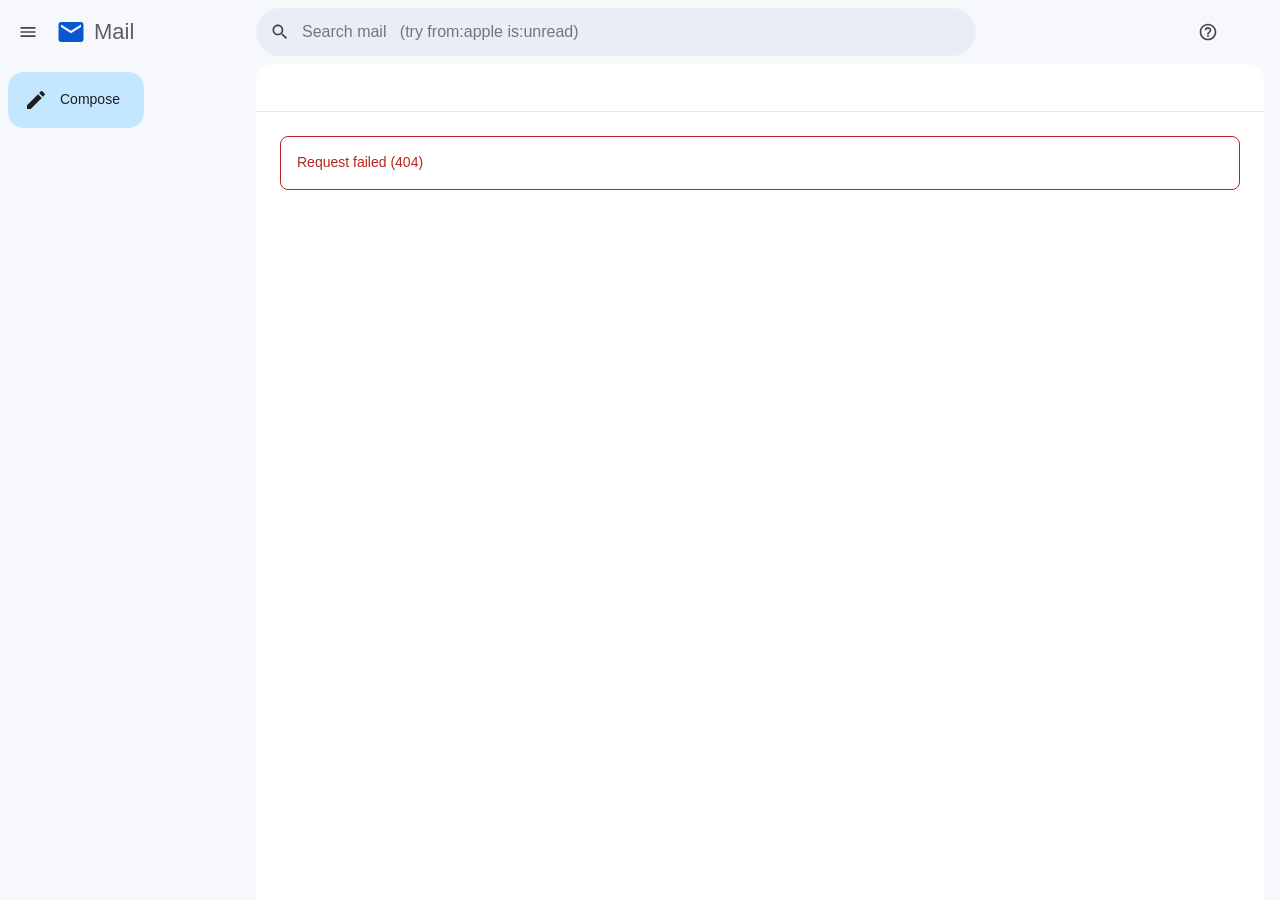
==== static/index.html @ 6c1a612f "Inbox: a Gmail-style Mac app for iCloud Mail Native macOS app (Swift/WKWebView) around a local mail " ====
<!doctype html>
<html lang="en">
<head>
  <meta charset="utf-8">
  <meta name="viewport" content="width=device-width, initial-scale=1">
  <title>Mail</title>
  <link rel="stylesheet" href="/static/app.css">
  <script src="/static/app.js" defer></script>
</head>
<body>
  <header class="topbar">
    <button class="icon-btn" id="menuBtn" title="Main menu" data-icon="menu"></button>
    <div class="brand"><span class="logo" data-icon="mail"></span><span>Mail</span></div>
    <form class="search" id="searchForm" role="search">
      <button type="submit" class="icon-btn" title="Search" data-icon="search"></button>
      <input id="searchInput" type="search" placeholder="Search mail   (try from:apple is:unread)" autocomplete="off" spellcheck="false">
      <button type="button" class="icon-btn hidden" id="clearSearch" title="Clear search" data-icon="close"></button>
    </form>
    <div class="top-right">
      <button class="icon-btn" id="helpBtn" title="Keyboard shortcuts (?)" data-icon="help"></button>
      <div class="avatar account" id="account"></div>
    </div>
  </header>

  <div class="layout">
    <nav class="sidebar" id="sidebar">
      <button class="compose-btn" id="composeBtn"><span data-icon="edit"></span>Compose</button>
      <ul class="folders" id="folderList"></ul>
    </nav>
    <main class="main">
      <div class="toolbar" id="toolbar"></div>
      <div class="view" id="view"></div>
    </main>
  </div>

  <div id="composeHost"></div>
  <div id="menuHost"></div>
  <div class="toast hidden" id="toast" role="status"></div>

  <div class="overlay hidden" id="help">
    <div class="dialog">
      <div class="dialog-head"><h2>Keyboard shortcuts</h2><button class="icon-btn" data-close data-icon="close" title="Close"></button></div>
      <div class="shortcuts">
        <div><kbd>c</kbd> Compose</div>
        <div><kbd>/</kbd> Search</div>
        <div><kbd>j</kbd> / <kbd>k</kbd> Older / newer</div>
        <div><kbd>o</kbd> or <kbd>Enter</kbd> Open</div>
        <div><kbd>u</kbd> Back to list</div>
        <div><kbd>x</kbd> Select</div>
        <div><kbd>s</kbd> Star</div>
        <div><kbd>e</kbd> Archive</div>
        <div><kbd>#</kbd> Delete</div>
        <div><kbd>!</kbd> Report spam</div>
        <div><kbd>r</kbd> Reply</div>
        <div><kbd>a</kbd> Reply all</div>
        <div><kbd>f</kbd> Forward</div>
        <div><kbd>Shift</kbd>+<kbd>i</kbd> Mark read</div>
        <div><kbd>Shift</kbd>+<kbd>u</kbd> Mark unread</div>
        <div><kbd>⌘</kbd>+<kbd>Enter</kbd> Send</div>
      </div>
    </div>
  </div>
</body>
</html>
---- static/app.css ----
:root {
  --bg: #f6f8fc;
  --surface: #ffffff;
  --row-read: #f2f6fc;
  --row-unread: #ffffff;
  --row-hover-shadow: 0 1px 2px rgba(60,64,67,.3), 0 1px 3px 1px rgba(60,64,67,.15);
  --row-selected: #c2dbff;
  --text: #1f1f1f;
  --muted: #5e5e5e;
  --faint: #8a8a8a;
  --border: #e3e6ea;
  --nav-active: #d3e3fd;
  --nav-hover: #e8ebef;
  --compose: #c2e7ff;
  --compose-hover: #b3dcf5;
  --accent: #0b57d0;
  --accent-text: #ffffff;
  --star: #f4b400;
  --search: #e9eef6;
  --search-focus: #ffffff;
  --icon: #444746;
  --danger: #b3261e;
  --toast-bg: #303030;
  --toast-text: #f2f2f2;
  --compose-head: #f2f6fc;
  --shadow: 0 4px 8px 3px rgba(60,64,67,.15), 0 1px 3px rgba(60,64,67,.3);
  color-scheme: light;
}
@media (prefers-color-scheme: dark) {
  :root {
    --bg: #111317;
    --surface: #1d1f23;
    --row-read: #1a1c20;
    --row-unread: #24272c;
    --row-hover-shadow: 0 1px 3px rgba(0,0,0,.6);
    --row-selected: #274472;
    --text: #e3e3e3;
    --muted: #b0b3b8;
    --faint: #8b8f95;
    --border: #2f3338;
    --nav-active: #004a77;
    --nav-hover: #2a2e34;
    --compose: #004a77;
    --compose-hover: #0a5a8c;
    --accent: #a8c7fa;
    --accent-text: #062e6f;
    --search: #282b31;
    --search-focus: #31353b;
    --icon: #c4c7c5;
    --danger: #f2b8b5;
    --toast-bg: #e3e3e3;
    --toast-text: #1f1f1f;
    --compose-head: #2a2e34;
    --shadow: 0 4px 12px rgba(0,0,0,.6);
    color-scheme: dark;
  }
}

* { box-sizing: border-box; }
html, body { height: 100%; }
body {
  margin: 0;
  background: var(--bg);
  color: var(--text);
  font: 14px/1.4 -apple-system, BlinkMacSystemFont, "Segoe UI", Roboto, Helvetica, Arial, sans-serif;
  -webkit-font-smoothing: antialiased;
  overflow: hidden;
}
button { font: inherit; color: inherit; background: none; border: 0; cursor: pointer; padding: 0; }
input, textarea { font: inherit; color: inherit; }
.hidden { display: none !important; }

.ic { width: 20px; height: 20px; fill: currentColor; flex: none; display: block; }
.icon-btn {
  width: 40px; height: 40px; border-radius: 50%;
  display: inline-flex; align-items: center; justify-content: center;
  color: var(--icon); flex: none;
}
.icon-btn:hover { background: var(--nav-hover); }
.icon-btn:focus-visible, button:focus-visible { outline: 2px solid var(--accent); outline-offset: -2px; }
.icon-btn[disabled] { opacity: .35; pointer-events: none; }

/* ---------- top bar ---------- */
.topbar {
  height: 64px; display: flex; align-items: center; gap: 4px; padding: 0 12px 0 8px;
}
.brand { display: flex; align-items: center; gap: 8px; width: 200px; font-size: 22px; color: var(--muted); padding-left: 4px; }
.brand .logo { color: var(--accent); }
.brand .logo .ic { width: 30px; height: 30px; }
.search {
  flex: 1; max-width: 720px; height: 48px; display: flex; align-items: center;
  background: var(--search); border-radius: 24px; padding: 0 4px;
  transition: background .15s, box-shadow .15s;
}
.search:focus-within { background: var(--search-focus); box-shadow: var(--shadow); }
.search input { flex: 1; border: 0; outline: 0; background: transparent; font-size: 16px; min-width: 0; }
.search input::-webkit-search-cancel-button { display: none; }
.top-right { margin-left: auto; display: flex; align-items: center; gap: 8px; }

.avatar {
  width: 32px; height: 32px; border-radius: 50%; flex: none;
  display: inline-flex; align-items: center; justify-content: center;
  color: #fff; font-weight: 500; font-size: 15px; user-select: none;
}
.avatar.lg { width: 40px; height: 40px; font-size: 18px; }

/* ---------- layout ---------- */
.layout { display: flex; height: calc(100% - 64px); }
.sidebar { width: 256px; flex: none; padding: 8px 16px 16px 8px; overflow-y: auto; transition: width .15s; }
.compose-btn {
  display: inline-flex; align-items: center; gap: 12px;
  height: 56px; padding: 0 24px 0 16px; margin: 0 0 16px 0;
  background: var(--compose); border-radius: 16px; font-weight: 500;
  transition: box-shadow .15s, background .15s;
}
.compose-btn:hover { box-shadow: var(--row-hover-shadow); background: var(--compose-hover); }
.compose-btn .ic { width: 24px; height: 24px; }
.folders { list-style: none; margin: 0; padding: 0; }
.folders a {
  display: flex; align-items: center; gap: 18px; height: 32px; padding: 0 12px 0 22px;
  border-radius: 0 16px 16px 0; color: var(--text); text-decoration: none; white-space: nowrap;
}
.folders a:hover { background: var(--nav-hover); }
.folders a.active { background: var(--nav-active); font-weight: 700; }
.folders a .ic { color: var(--icon); }
.folders .name { flex: 1; overflow: hidden; text-overflow: ellipsis; }
.folders .count { font-size: 12px; font-weight: 700; }
.folders .sep { height: 1px; background: var(--border); margin: 8px 12px 8px 22px; }
body.nav-collapsed .sidebar { width: 72px; }
body.nav-collapsed .compose-btn { padding: 0 16px; }
body.nav-collapsed .compose-btn span:last-child,
body.nav-collapsed .compose-label,
body.nav-collapsed .folders .name,
body.nav-collapsed .folders .count,
body.nav-collapsed .folders .sep { display: none; }
body.nav-collapsed .folders a { border-radius: 16px; padding: 0 0 0 14px; width: 48px; }

.main {
  flex: 1; min-width: 0; background: var(--surface); border-radius: 16px 16px 0 0;
  margin-right: 16px; display: flex; flex-direction: column; overflow: hidden;
}
.toolbar {
  height: 48px; flex: none; display: flex; align-items: center; gap: 2px;
  padding: 0 8px 0 12px; border-bottom: 1px solid var(--border);
}
.toolbar .spacer { flex: 1; }
.toolbar .range { color: var(--muted); font-size: 12px; padding: 0 8px; white-space: nowrap; }
.toolbar .divider { width: 1px; height: 20px; background: var(--border); margin: 0 6px; }
.view { flex: 1; overflow-y: auto; }

.checkbox {
  width: 40px; height: 40px; display: inline-flex; align-items: center; justify-content: center;
  border-radius: 50%; flex: none; cursor: pointer;
}
.checkbox:hover { background: var(--nav-hover); }
.checkbox input { width: 16px; height: 16px; margin: 0; cursor: pointer; accent-color: var(--accent); }

/* ---------- message list ---------- */
.row {
  display: flex; align-items: center; height: 40px; padding: 0 16px 0 4px;
  background: var(--row-read); border-bottom: 1px solid var(--border);
  cursor: pointer; position: relative; color: var(--text);
}
.row.unread { background: var(--row-unread); }
.row.unread .sender, .row.unread .subject, .row.unread .date { font-weight: 700; }
.row:hover { box-shadow: var(--row-hover-shadow); z-index: 1; }
.row.selected { background: var(--row-selected); }
.row.cursor::before { content: ""; position: absolute; left: 0; top: 0; bottom: 0; width: 3px; background: var(--accent); }
.row .star { width: 32px; height: 32px; display: inline-flex; align-items: center; justify-content: center; color: var(--faint); border-radius: 50%; }
.row .star:hover { background: var(--nav-hover); }
.star.on, .msg .star.on { color: var(--star); }
.row .sender { width: 200px; flex: none; padding: 0 16px 0 6px; overflow: hidden; text-overflow: ellipsis; white-space: nowrap; }
.row .content { flex: 1; min-width: 0; overflow: hidden; text-overflow: ellipsis; white-space: nowrap; }
.row .snippet { color: var(--muted); font-weight: 400; }
.row .att { color: var(--faint); margin: 0 8px; }
.row .att .ic { width: 16px; height: 16px; }
.row .date { width: 76px; flex: none; text-align: right; font-size: 12px; color: var(--muted); }
.row.unread .date { color: var(--text); }
.row .hover-actions { display: none; align-items: center; }
.row .hover-actions .icon-btn { width: 36px; height: 36px; }
.row:hover .hover-actions { display: flex; }
.row:hover .date { display: none; }
.row .icon-btn.answered { display: none; }

.empty { padding: 64px 24px; text-align: center; color: var(--muted); }
.empty .ic { width: 64px; height: 64px; margin: 0 auto 16px; opacity: .4; }
.loading-bar { height: 3px; background: linear-gradient(90deg, transparent, var(--accent), transparent); background-size: 50% 100%; background-repeat: no-repeat; animation: slide 1s linear infinite; }
@keyframes slide { from { background-position: -50% 0; } to { background-position: 150% 0; } }
.error-box { margin: 24px; padding: 16px; border-radius: 8px; border: 1px solid var(--danger); color: var(--danger); }

/* ---------- message view ---------- */
.msg { padding: 20px 24px 40px 72px; max-width: 1100px; }
.msg h1 { font-size: 22px; font-weight: 400; margin: 0 0 20px; display: flex; align-items: center; gap: 8px; word-break: break-word; }
.msg h1 .folder-chip { font-size: 12px; background: var(--nav-hover); border-radius: 4px; padding: 2px 6px; color: var(--muted); }
.msg-head { display: flex; align-items: flex-start; gap: 12px; margin-left: -56px; }
.msg-head .who { flex: 1; min-width: 0; padding-top: 2px; }
.msg-head .who b { font-weight: 700; }
.msg-head .addr { color: var(--muted); font-size: 12px; }
.msg-head .recips { color: var(--muted); font-size: 12px; margin-top: 2px; overflow-wrap: anywhere; }
.msg-head .when { color: var(--muted); font-size: 12px; white-space: nowrap; padding-top: 8px; }
.msg-head .actions { display: flex; margin-top: -2px; }
.images-banner {
  margin: 16px 0 0; padding: 10px 14px; border-radius: 8px; background: var(--row-read);
  font-size: 13px; display: flex; flex-wrap: wrap; align-items: center; gap: 4px 12px; color: var(--muted);
}
.images-banner button { color: var(--accent); font-weight: 500; }
.images-banner button:hover { text-decoration: underline; }
.msg-body { margin-top: 20px; }
.msg-body iframe { width: 100%; border: 0; display: block; background: #fff; border-radius: 4px; min-height: 60px; }
.msg-body .plain { white-space: pre-wrap; overflow-wrap: anywhere; font-size: 14px; line-height: 1.55; }
.msg-body .plain a { color: var(--accent); }
.attachments { margin-top: 24px; padding-top: 16px; border-top: 1px solid var(--border); display: flex; flex-wrap: wrap; gap: 12px; }
.attachments .title { width: 100%; font-weight: 500; color: var(--muted); font-size: 13px; }
.chip {
  display: inline-flex; align-items: center; gap: 8px; max-width: 260px; padding: 8px 12px;
  border: 1px solid var(--border); border-radius: 8px; background: var(--surface); text-align: left;
}
.chip:hover { background: var(--row-read); }
.chip .meta { min-width: 0; }
.chip .fname { display: block; overflow: hidden; text-overflow: ellipsis; white-space: nowrap; font-weight: 500; font-size: 13px; }
.chip .fsize { font-size: 12px; color: var(--muted); }
.reply-bar { display: flex; gap: 12px; margin-top: 32px; flex-wrap: wrap; }
.pill {
  display: inline-flex; align-items: center; gap: 8px; height: 40px; padding: 0 20px 0 16px;
  border: 1px solid var(--border); border-radius: 20px; font-weight: 500; color: var(--muted);
}
.pill:hover { background: var(--row-read); color: var(--text); }

/* ---------- compose ---------- */
.compose {
  position: fixed; right: 24px; bottom: 0; width: 560px; max-width: calc(100vw - 32px);
  height: min(620px, calc(100vh - 80px)); background: var(--surface);
  border-radius: 12px 12px 0 0; box-shadow: var(--shadow); display: flex; flex-direction: column; z-index: 20;
}
.compose.min { height: 44px; width: 300px; }
.compose.min > :not(.compose-head) { display: none; }
.compose.max { right: 50%; bottom: 50%; transform: translate(50%, 50%); width: min(1000px, 90vw); height: 85vh; border-radius: 12px; }
.compose-head {
  height: 44px; flex: none; display: flex; align-items: center; padding: 0 6px 0 16px;
  background: var(--compose-head); border-radius: 12px 12px 0 0; cursor: pointer; font-weight: 500;
}
.compose-head .title { flex: 1; overflow: hidden; white-space: nowrap; text-overflow: ellipsis; }
.compose-head .icon-btn { width: 32px; height: 32px; }
.compose-head .icon-btn .ic { width: 18px; height: 18px; }
.field { display: flex; align-items: center; border-bottom: 1px solid var(--border); margin: 0 16px; min-height: 40px; gap: 8px; }
.field label { color: var(--muted); }
.field input { flex: 1; border: 0; outline: 0; background: transparent; padding: 8px 0; min-width: 0; }
.field .toggles button { color: var(--muted); padding: 4px; }
.field .toggles button:hover { text-decoration: underline; }
.compose textarea {
  flex: 1; border: 0; outline: 0; resize: none; background: transparent;
  padding: 12px 16px; line-height: 1.5; font-size: 14px;
}
.compose .att-list { display: flex; flex-wrap: wrap; gap: 8px; padding: 0 16px 8px; }
.compose .att-list .chip { padding: 4px 4px 4px 10px; }
.compose .att-list .icon-btn { width: 28px; height: 28px; }
.compose-foot { display: flex; align-items: center; gap: 4px; padding: 10px 12px 14px 16px; }
.send-btn {
  height: 40px; padding: 0 24px; border-radius: 20px; background: var(--accent); color: var(--accent-text); font-weight: 600;
}
.send-btn:hover { filter: brightness(1.08); box-shadow: var(--row-hover-shadow); }
.compose-foot .spacer { flex: 1; }
.compose .err { color: var(--danger); font-size: 13px; padding: 0 16px 6px; }

/* ---------- menus, toast, dialogs ---------- */
.menu {
  position: fixed; z-index: 40; background: var(--surface); border-radius: 8px; box-shadow: var(--shadow);
  padding: 8px 0; min-width: 200px; max-height: 60vh; overflow-y: auto;
}
.menu .menu-title { padding: 4px 16px 8px; color: var(--muted); font-size: 12px; }
.menu button { display: flex; align-items: center; gap: 12px; width: 100%; padding: 8px 16px; text-align: left; }
.menu button:hover, .menu button:focus { background: var(--nav-hover); outline: 0; }
.toast {
  position: fixed; left: 24px; bottom: 24px; z-index: 50; background: var(--toast-bg); color: var(--toast-text);
  border-radius: 6px; padding: 12px 16px; display: flex; align-items: center; gap: 24px;
  box-shadow: var(--shadow); max-width: calc(100vw - 48px);
}
.toast button { color: #8ab4f8; font-weight: 600; }
@media (prefers-color-scheme: dark) { .toast button { color: var(--accent-text); } }
.overlay { position: fixed; inset: 0; background: rgba(0,0,0,.4); z-index: 60; display: flex; align-items: center; justify-content: center; padding: 16px; }
.dialog { background: var(--surface); border-radius: 12px; padding: 8px 24px 24px; width: 560px; max-width: 100%; box-shadow: var(--shadow); }
.dialog-head { display: flex; align-items: center; justify-content: space-between; }
.dialog h2 { font-size: 18px; font-weight: 500; }
.shortcuts { display: grid; grid-template-columns: 1fr 1fr; gap: 10px 24px; }
kbd {
  display: inline-block; min-width: 22px; text-align: center; padding: 1px 6px; border-radius: 4px;
  border: 1px solid var(--border); background: var(--row-read); font: 12px/1.6 ui-monospace, Menlo, monospace;
}

/* ---------- setup ---------- */
body.needs-setup > :not(.setup) { display: none !important; }
.setup { position: fixed; inset: 0; overflow-y: auto; display: flex; align-items: center; justify-content: center; padding: 32px 16px; background: var(--bg); }
.setup-card { width: 480px; max-width: 100%; background: var(--surface); border-radius: 20px; padding: 36px 36px 32px; box-shadow: var(--row-hover-shadow); }
.setup-logo { width: 56px; height: 56px; border-radius: 14px; display: flex; align-items: center; justify-content: center; background: var(--compose); color: var(--accent); margin-bottom: 16px; }
.setup-logo .ic { width: 32px; height: 32px; }
.setup h1 { font-size: 24px; font-weight: 500; margin: 0 0 6px; }
.setup .lead { color: var(--muted); margin: 0 0 24px; }
.setup-field { display: block; margin-bottom: 20px; }
.setup-field span em { font-style: normal; opacity: .75; }
.setup-field span { display: block; font-size: 12px; color: var(--muted); margin-bottom: 6px; }
.setup-field input, .setup-input {
  width: 100%; height: 44px; padding: 0 14px; border-radius: 10px; border: 1px solid var(--border);
  background: var(--bg); outline: 0; font-size: 15px;
}
.setup-field input:focus, .setup-input:focus { border-color: var(--accent); box-shadow: 0 0 0 3px color-mix(in srgb, var(--accent) 25%, transparent); }
.setup-input { margin-top: 10px; font-family: ui-monospace, Menlo, monospace; letter-spacing: .5px; }
.steps { list-style: none; counter-reset: step; padding: 0; margin: 0 0 20px; }
.steps li { counter-increment: step; display: flex; gap: 14px; padding: 16px 0; border-top: 1px solid var(--border); }
.steps li::before {
  content: counter(step); flex: none; width: 26px; height: 26px; border-radius: 50%; background: var(--accent); color: var(--accent-text);
  display: flex; align-items: center; justify-content: center; font-size: 13px; font-weight: 700;
}
.steps li > div { flex: 1; min-width: 0; }
.steps p { margin: 4px 0 12px; color: var(--muted); font-size: 13px; }
.steps .pill { text-decoration: none; height: 36px; padding: 0 16px; color: var(--accent); }
.setup .err { color: var(--danger); font-size: 13px; margin-bottom: 14px; }
.setup .send-btn { width: 100%; height: 44px; }
.setup .send-btn[disabled] { opacity: .6; cursor: default; }
button.account { cursor: pointer; border: 0; padding: 0; }

/* ---------- small screens ---------- */
@media (max-width: 860px) {
  .brand span:last-child { display: none; }
  .brand { width: auto; }
  .sidebar {
    position: fixed; top: 64px; bottom: 0; left: 0; z-index: 30; background: var(--bg);
    transform: translateX(-100%); transition: transform .2s; box-shadow: var(--shadow);
  }
  body.nav-open .sidebar { transform: none; }
  body.nav-collapsed .sidebar { width: 256px; }
  .main { margin: 0; border-radius: 0; }
  .row { height: auto; padding: 8px 12px 8px 4px; flex-wrap: wrap; }
  .row .sender { width: auto; flex: 1; }
  .row .content { order: 5; flex-basis: 100%; padding-left: 72px; white-space: normal; display: -webkit-box; -webkit-line-clamp: 2; -webkit-box-orient: vertical; }
  .row:hover .date { display: block; }
  .row .hover-actions { display: none !important; }
  .msg { padding: 16px; }
  .msg-head { margin-left: 0; }
  .compose, .compose.max { right: 0; left: 0; width: 100%; max-width: 100%; height: 100%; bottom: 0; transform: none; border-radius: 0; }
  .toolbar .range { display: none; }
}
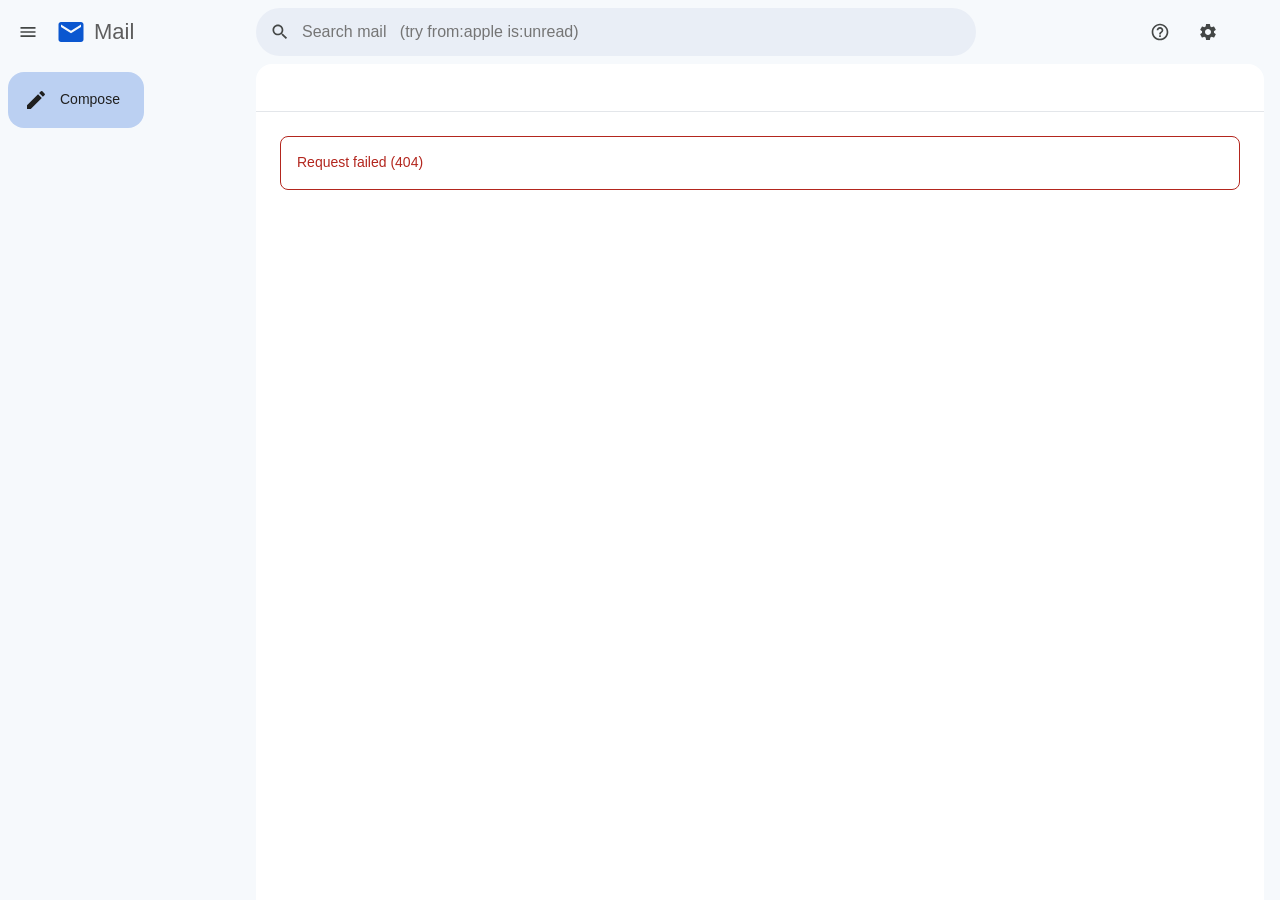
==== commit 4f519d46: "Inbox 1.2: faster startup, loading screen, Settings page Startup: the engine signs in to iCloud whil" ====
--- a/static/index.html
+++ b/static/index.html
@@ -6,8 +6,11 @@
   <title>Mail</title>
   <link rel="stylesheet" href="/static/app.css">
   <script src="/static/app.js" defer></script>
+  <!--BOOT-->
 </head>
-<body>
+<body class="booting">
+  <div class="splash" id="splash" role="status" aria-label="Loading"><div class="spinner big"></div></div>
+  <div class="bg-layer" id="bgLayer" aria-hidden="true"></div>
   <header class="topbar">
     <button class="icon-btn" id="menuBtn" title="Main menu" data-icon="menu"></button>
     <div class="brand"><span class="logo" data-icon="mail"></span><span>Mail</span></div>
@@ -18,6 +21,7 @@
     </form>
     <div class="top-right">
       <button class="icon-btn" id="helpBtn" title="Keyboard shortcuts (?)" data-icon="help"></button>
+      <button class="icon-btn" id="settingsBtn" title="Settings (⌘,)" data-icon="settings"></button>
       <div class="avatar account" id="account"></div>
     </div>
   </header>
--- a/static/app.css
+++ b/static/app.css
@@ -1,20 +1,23 @@
+/* Colors. The accent-derived values (--l-* for light, --d-* for dark) are set by
+   applyAppearance() in app.js from the user's chosen accent color. The theme is
+   System (follows macOS) unless <html data-theme="light|dark"> overrides it. */
 :root {
   --bg: #f6f8fc;
   --surface: #ffffff;
   --row-read: #f2f6fc;
   --row-unread: #ffffff;
   --row-hover-shadow: 0 1px 2px rgba(60,64,67,.3), 0 1px 3px 1px rgba(60,64,67,.15);
-  --row-selected: #c2dbff;
+  --row-selected: var(--l-row-selected, #c2dbff);
   --text: #1f1f1f;
   --muted: #5e5e5e;
   --faint: #8a8a8a;
   --border: #e3e6ea;
-  --nav-active: #d3e3fd;
+  --nav-active: var(--l-nav-active, #d3e3fd);
   --nav-hover: #e8ebef;
-  --compose: #c2e7ff;
-  --compose-hover: #b3dcf5;
-  --accent: #0b57d0;
-  --accent-text: #ffffff;
+  --compose: var(--l-compose, #c2e7ff);
+  --compose-hover: var(--l-compose-hover, #b3dcf5);
+  --accent: var(--l-accent, var(--boot-accent, #0b57d0));
+  --accent-text: var(--l-accent-text, #ffffff);
   --star: #f4b400;
   --search: #e9eef6;
   --search-focus: #ffffff;
@@ -22,38 +25,68 @@
   --danger: #b3261e;
   --toast-bg: #303030;
   --toast-text: #f2f2f2;
+  --toast-action: #8ab4f8;
   --compose-head: #f2f6fc;
   --shadow: 0 4px 8px 3px rgba(60,64,67,.15), 0 1px 3px rgba(60,64,67,.3);
   color-scheme: light;
 }
 @media (prefers-color-scheme: dark) {
-  :root {
+  :root:not([data-theme="light"]) {
     --bg: #111317;
     --surface: #1d1f23;
     --row-read: #1a1c20;
     --row-unread: #24272c;
     --row-hover-shadow: 0 1px 3px rgba(0,0,0,.6);
-    --row-selected: #274472;
+    --row-selected: var(--d-row-selected, #274472);
     --text: #e3e3e3;
     --muted: #b0b3b8;
     --faint: #8b8f95;
     --border: #2f3338;
-    --nav-active: #004a77;
+    --nav-active: var(--d-nav-active, #004a77);
     --nav-hover: #2a2e34;
-    --compose: #004a77;
-    --compose-hover: #0a5a8c;
-    --accent: #a8c7fa;
-    --accent-text: #062e6f;
+    --compose: var(--d-compose, #004a77);
+    --compose-hover: var(--d-compose-hover, #0a5a8c);
+    --accent: var(--d-accent, #a8c7fa);
+    --accent-text: var(--d-accent-text, #062e6f);
     --search: #282b31;
     --search-focus: #31353b;
     --icon: #c4c7c5;
     --danger: #f2b8b5;
     --toast-bg: #e3e3e3;
     --toast-text: #1f1f1f;
+    --toast-action: #0b57d0;
     --compose-head: #2a2e34;
     --shadow: 0 4px 12px rgba(0,0,0,.6);
     color-scheme: dark;
   }
+}
+:root[data-theme="dark"] {
+  --bg: #111317;
+  --surface: #1d1f23;
+  --row-read: #1a1c20;
+  --row-unread: #24272c;
+  --row-hover-shadow: 0 1px 3px rgba(0,0,0,.6);
+  --row-selected: var(--d-row-selected, #274472);
+  --text: #e3e3e3;
+  --muted: #b0b3b8;
+  --faint: #8b8f95;
+  --border: #2f3338;
+  --nav-active: var(--d-nav-active, #004a77);
+  --nav-hover: #2a2e34;
+  --compose: var(--d-compose, #004a77);
+  --compose-hover: var(--d-compose-hover, #0a5a8c);
+  --accent: var(--d-accent, #a8c7fa);
+  --accent-text: var(--d-accent-text, #062e6f);
+  --search: #282b31;
+  --search-focus: #31353b;
+  --icon: #c4c7c5;
+  --danger: #f2b8b5;
+  --toast-bg: #e3e3e3;
+  --toast-text: #1f1f1f;
+  --toast-action: #0b57d0;
+  --compose-head: #2a2e34;
+  --shadow: 0 4px 12px rgba(0,0,0,.6);
+  color-scheme: dark;
 }
 
 * { box-sizing: border-box; }
@@ -275,8 +308,7 @@
   border-radius: 6px; padding: 12px 16px; display: flex; align-items: center; gap: 24px;
   box-shadow: var(--shadow); max-width: calc(100vw - 48px);
 }
-.toast button { color: #8ab4f8; font-weight: 600; }
-@media (prefers-color-scheme: dark) { .toast button { color: var(--accent-text); } }
+.toast button { color: var(--toast-action); font-weight: 600; }
 .overlay { position: fixed; inset: 0; background: rgba(0,0,0,.4); z-index: 60; display: flex; align-items: center; justify-content: center; padding: 16px; }
 .dialog { background: var(--surface); border-radius: 12px; padding: 8px 24px 24px; width: 560px; max-width: 100%; box-shadow: var(--shadow); }
 .dialog-head { display: flex; align-items: center; justify-content: space-between; }
@@ -286,6 +318,87 @@
   display: inline-block; min-width: 22px; text-align: center; padding: 1px 6px; border-radius: 4px;
   border: 1px solid var(--border); background: var(--row-read); font: 12px/1.6 ui-monospace, Menlo, monospace;
 }
+
+/* ---------- loading splash ---------- */
+.splash {
+  position: fixed; inset: 0; z-index: 100; background: var(--bg);
+  display: flex; align-items: center; justify-content: center;
+  transition: opacity .25s ease;
+}
+body:not(.booting) .splash { opacity: 0; pointer-events: none; }
+.spinner.big { width: 36px; height: 36px; border-width: 3px; }
+
+/* ---------- background ---------- */
+.bg-layer { position: fixed; inset: 0; z-index: -1; background: var(--bg); background-size: cover; background-position: center; }
+.bg-layer::after { content: ""; position: absolute; inset: 0; background: var(--bg); opacity: var(--bg-dim, .35); }
+body.has-bg { background: transparent; }
+body.has-bg .folders a:not(.active), body.has-bg .brand { text-shadow: 0 0 6px var(--bg), 0 0 2px var(--bg); }
+.bg-aurora { background-image: linear-gradient(135deg, #1e3a8a, #7c3aed 50%, #db2777); }
+.bg-sunset { background-image: linear-gradient(160deg, #fb923c, #db2777 60%, #4c1d95); }
+.bg-ocean { background-image: linear-gradient(160deg, #38bdf8, #1d4ed8 55%, #1e1b4b); }
+.bg-forest { background-image: linear-gradient(160deg, #4ade80, #166534 50%, #0f172a); }
+.bg-sand { background-image: linear-gradient(160deg, #fde68a, #fca5a5 60%, #c4b5fd); }
+.bg-graphite { background-image: linear-gradient(160deg, #6b7280, #1f2937 60%, #030712); }
+
+/* ---------- density & text size ---------- */
+body.compact .row { height: 32px; }
+body.compact .row .star, body.compact .checkbox { transform: scale(.9); }
+body.compact .folders a { height: 28px; }
+html.text-small { zoom: .92; }
+html.text-large { zoom: 1.12; }
+body.no-snippets .row .snippet { display: none; }
+
+/* ---------- settings page ---------- */
+.settings { padding: 8px 32px 48px; max-width: 760px; }
+.settings h2 { font-size: 13px; font-weight: 600; text-transform: uppercase; letter-spacing: .06em; color: var(--muted); margin: 28px 0 4px; }
+.setting { display: flex; align-items: center; gap: 24px; padding: 16px 0; border-bottom: 1px solid var(--border); }
+.setting .label { flex: 1; min-width: 0; }
+.setting .label b { display: block; font-weight: 500; }
+.setting .label span { font-size: 13px; color: var(--muted); }
+.setting.stack { flex-direction: column; align-items: stretch; gap: 12px; }
+.segmented { display: inline-flex; border: 1px solid var(--border); border-radius: 18px; padding: 2px; flex: none; }
+.segmented button { height: 30px; padding: 0 14px; border-radius: 15px; font-size: 13px; color: var(--muted); }
+.segmented button.on { background: var(--nav-active); color: var(--text); font-weight: 600; }
+.swatches { display: flex; flex-wrap: wrap; gap: 10px; align-items: center; }
+.swatch { width: 30px; height: 30px; border-radius: 50%; border: 2px solid transparent; box-shadow: inset 0 0 0 2px var(--surface); }
+.swatch.on { border-color: var(--text); }
+.swatch-custom { position: relative; overflow: hidden; background: conic-gradient(#f43f5e, #f59e0b, #22c55e, #06b6d4, #6366f1, #d946ef, #f43f5e); }
+.swatch-custom input { position: absolute; inset: 0; opacity: 0; cursor: pointer; width: 100%; height: 100%; }
+.backgrounds { display: grid; grid-template-columns: repeat(auto-fill, minmax(96px, 1fr)); gap: 10px; }
+.bg-tile {
+  height: 64px; border-radius: 10px; border: 2px solid var(--border); position: relative;
+  background-size: cover; background-position: center; display: flex; align-items: flex-end; padding: 6px 8px;
+  font-size: 12px; font-weight: 600; color: #fff; text-shadow: 0 1px 3px rgba(0,0,0,.6);
+}
+.bg-tile.none { background: var(--bg); color: var(--muted); text-shadow: none; }
+.bg-tile.upload { background: var(--row-read); color: var(--text); text-shadow: none; flex-direction: column; align-items: center; justify-content: center; gap: 4px; }
+.bg-tile.on { border-color: var(--accent); box-shadow: 0 0 0 2px var(--accent); }
+.bg-tile input { display: none; }
+.dim-row { display: flex; align-items: center; gap: 12px; font-size: 13px; color: var(--muted); }
+.dim-row input { flex: 1; accent-color: var(--accent); }
+.switch { position: relative; width: 40px; height: 24px; flex: none; }
+.switch input { opacity: 0; width: 100%; height: 100%; position: absolute; margin: 0; cursor: pointer; z-index: 1; }
+.switch span { position: absolute; inset: 0; border-radius: 12px; background: var(--border); transition: background .15s; }
+.switch span::after { content: ""; position: absolute; top: 3px; left: 3px; width: 18px; height: 18px; border-radius: 50%; background: #fff; box-shadow: 0 1px 2px rgba(0,0,0,.3); transition: transform .15s; }
+.switch input:checked + span { background: var(--accent); }
+.switch input:checked + span::after { transform: translateX(16px); }
+.settings .pill { color: var(--text); }
+.settings .pill.danger { color: var(--danger); }
+.settings-title { font-size: 16px; font-weight: 500; }
+
+/* ---------- update banner ---------- */
+.update-banner {
+  display: flex; align-items: center; gap: 12px; flex: none;
+  padding: 8px 8px 8px 16px; background: var(--nav-active); color: var(--text); font-size: 13px;
+}
+.update-banner > .ic { color: var(--accent); }
+.update-banner .text { flex: 1; min-width: 0; }
+.update-banner .text.error { color: var(--danger); }
+.update-btn { height: 32px; padding: 0 16px; border-radius: 16px; background: var(--accent); color: var(--accent-text); font-weight: 600; white-space: nowrap; }
+.update-btn:hover { filter: brightness(1.08); }
+.update-banner .icon-btn { width: 32px; height: 32px; }
+.spinner { width: 18px; height: 18px; flex: none; border-radius: 50%; border: 2px solid var(--accent); border-right-color: transparent; animation: spin .8s linear infinite; }
+@keyframes spin { to { transform: rotate(360deg); } }
 
 /* ---------- setup ---------- */
 body.needs-setup > :not(.setup) { display: none !important; }
@@ -313,6 +426,8 @@
 .steps li > div { flex: 1; min-width: 0; }
 .steps p { margin: 4px 0 12px; color: var(--muted); font-size: 13px; }
 .steps .pill { text-decoration: none; height: 36px; padding: 0 16px; color: var(--accent); }
+.setup .share-note { font-size: 12px; line-height: 1.5; color: var(--muted); margin: 0 0 16px; }
+.setup .share-note b { color: var(--text); font-weight: 600; }
 .setup .err { color: var(--danger); font-size: 13px; margin-bottom: 14px; }
 .setup .send-btn { width: 100%; height: 44px; }
 .setup .send-btn[disabled] { opacity: .6; cursor: default; }
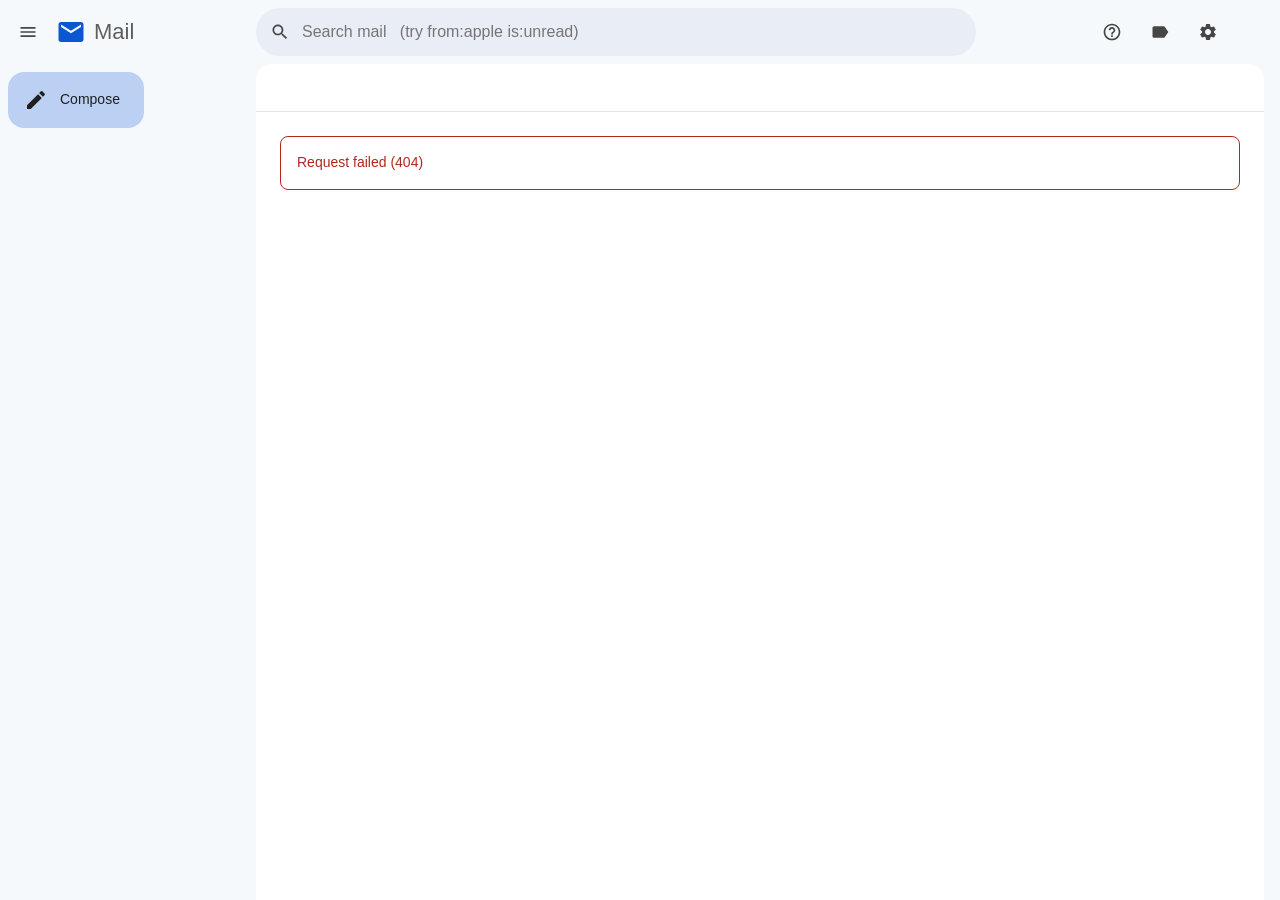
==== commit 5ff95047: "Inbox 1.3: Inbox category tabs and a customizable toolbar Tabs: All mail (always shown) plus keyword" ====
--- a/static/index.html
+++ b/static/index.html
@@ -21,6 +21,7 @@
     </form>
     <div class="top-right">
       <button class="icon-btn" id="helpBtn" title="Keyboard shortcuts (?)" data-icon="help"></button>
+      <button class="icon-btn" id="categoriesBtn" title="Categories" data-icon="label"></button>
       <button class="icon-btn" id="settingsBtn" title="Settings (⌘,)" data-icon="settings"></button>
       <div class="avatar account" id="account"></div>
     </div>
@@ -33,6 +34,7 @@
     </nav>
     <main class="main">
       <div class="toolbar" id="toolbar"></div>
+      <nav class="tabs hidden" id="tabs" role="tablist" aria-label="Inbox categories"></nav>
       <div class="view" id="view"></div>
     </main>
   </div>
--- a/static/app.css
+++ b/static/app.css
@@ -386,6 +386,60 @@
 .settings .pill.danger { color: var(--danger); }
 .settings-title { font-size: 16px; font-weight: 500; }
 
+/* ---------- inbox tabs ---------- */
+.tabs { display: flex; flex: none; overflow-x: auto; border-bottom: 1px solid var(--border); padding: 0 8px; scrollbar-width: none; }
+.tabs::-webkit-scrollbar { display: none; }
+.tab {
+  position: relative; display: flex; align-items: center; gap: 10px; height: 48px; padding: 0 18px 0 14px;
+  min-width: 112px; color: var(--muted); font-weight: 500; white-space: nowrap;
+}
+.tab:hover { background: var(--nav-hover); }
+.tab .ic { width: 18px; height: 18px; }
+.tab.on { color: var(--accent); }
+.tab.on::after { content: ""; position: absolute; left: 8px; right: 8px; bottom: 0; height: 3px; border-radius: 3px 3px 0 0; background: var(--accent); }
+.tab .badge { font-size: 11px; font-weight: 700; padding: 1px 7px; border-radius: 10px; background: var(--accent); color: var(--accent-text); }
+.index-note { display: flex; align-items: center; gap: 10px; padding: 10px 16px; font-size: 13px; color: var(--muted); border-bottom: 1px solid var(--border); }
+
+/* ---------- toolbar extras ---------- */
+.select-group { display: inline-flex; align-items: center; }
+.caret-btn { width: 18px; height: 40px; display: inline-flex; align-items: center; justify-content: center; color: var(--icon); border-radius: 4px; margin-left: -8px; margin-right: 4px; }
+.caret-btn:hover { background: var(--nav-hover); }
+.caret-btn .ic { width: 18px; height: 18px; }
+.sel-count { font-size: 12px; color: var(--muted); margin-left: 6px; white-space: nowrap; }
+.section-note { color: var(--muted); font-size: 13px; margin: 4px 0 12px; line-height: 1.5; }
+.tool-group { border: 1px solid var(--border); border-radius: 12px; margin: 10px 0 14px; overflow: hidden; }
+.tool-group-title { font-size: 12px; font-weight: 600; color: var(--muted); padding: 10px 14px 6px; }
+.tool-row { display: flex; align-items: center; gap: 12px; padding: 4px 10px 4px 14px; border-top: 1px solid var(--border); }
+.tool-row > .ic { color: var(--icon); }
+.tool-row .tool-name { flex: 1; }
+.tool-row.off .tool-name, .tool-row.off > .ic { opacity: .5; }
+.tool-row .icon-btn { width: 32px; height: 32px; }
+
+/* ---------- categories page ---------- */
+.categories-page .section-note { margin-top: 18px; }
+.cat { border: 1px solid var(--border); border-radius: 14px; padding: 10px 12px 12px; margin: 12px 0; background: var(--surface); }
+.cat.off { opacity: .6; }
+.cat.locked { background: var(--row-read); padding-bottom: 10px; }
+.cat-head { display: flex; align-items: center; gap: 8px; }
+.cat-head .spacer { flex: 1; }
+.cat-icon { width: 34px; height: 34px; border-radius: 10px; display: flex; align-items: center; justify-content: center; background: var(--nav-active); color: var(--accent); flex: none; }
+.cat-title { font-weight: 600; margin-left: 4px; }
+.cat-note { color: var(--muted); font-size: 13px; margin-left: 8px; }
+.lock { color: var(--faint); padding: 0 8px; }
+.cat-name { font-weight: 600; font-size: 15px; border: 1px solid transparent; border-radius: 8px; padding: 6px 8px; background: transparent; outline: 0; min-width: 0; width: 220px; }
+.cat-name:hover { border-color: var(--border); }
+.cat-name:focus { border-color: var(--accent); background: var(--bg); }
+.cat-head .icon-btn { width: 32px; height: 32px; }
+.cat-hint { font-size: 13px; color: var(--muted); margin: 8px 0 0 50px; }
+.kws { display: flex; flex-wrap: wrap; gap: 6px; margin: 10px 0 0 50px; padding: 6px; border-radius: 10px; border: 1px solid var(--border); background: var(--bg); cursor: text; }
+.kw { display: inline-flex; align-items: center; gap: 2px; padding: 2px 4px 2px 10px; border-radius: 14px; background: var(--nav-active); font-size: 13px; }
+.kw button { width: 20px; height: 20px; border-radius: 50%; display: inline-flex; align-items: center; justify-content: center; color: var(--muted); }
+.kw button:hover { background: var(--nav-hover); color: var(--text); }
+.kw .ic { width: 14px; height: 14px; }
+.kw-input { flex: 1; min-width: 160px; border: 0; outline: 0; background: transparent; padding: 4px 6px; font-size: 13px; }
+.cat-actions { display: flex; gap: 10px; margin-top: 16px; }
+.cat-actions .pill .ic { width: 18px; height: 18px; }
+
 /* ---------- update banner ---------- */
 .update-banner {
   display: flex; align-items: center; gap: 12px; flex: none;
@@ -435,6 +489,9 @@
 
 /* ---------- small screens ---------- */
 @media (max-width: 860px) {
+  .tab { min-width: 0; padding: 0 12px; }
+  .kws, .cat-hint { margin-left: 0; }
+  .cat-name { width: 140px; }
   .brand span:last-child { display: none; }
   .brand { width: auto; }
   .sidebar {
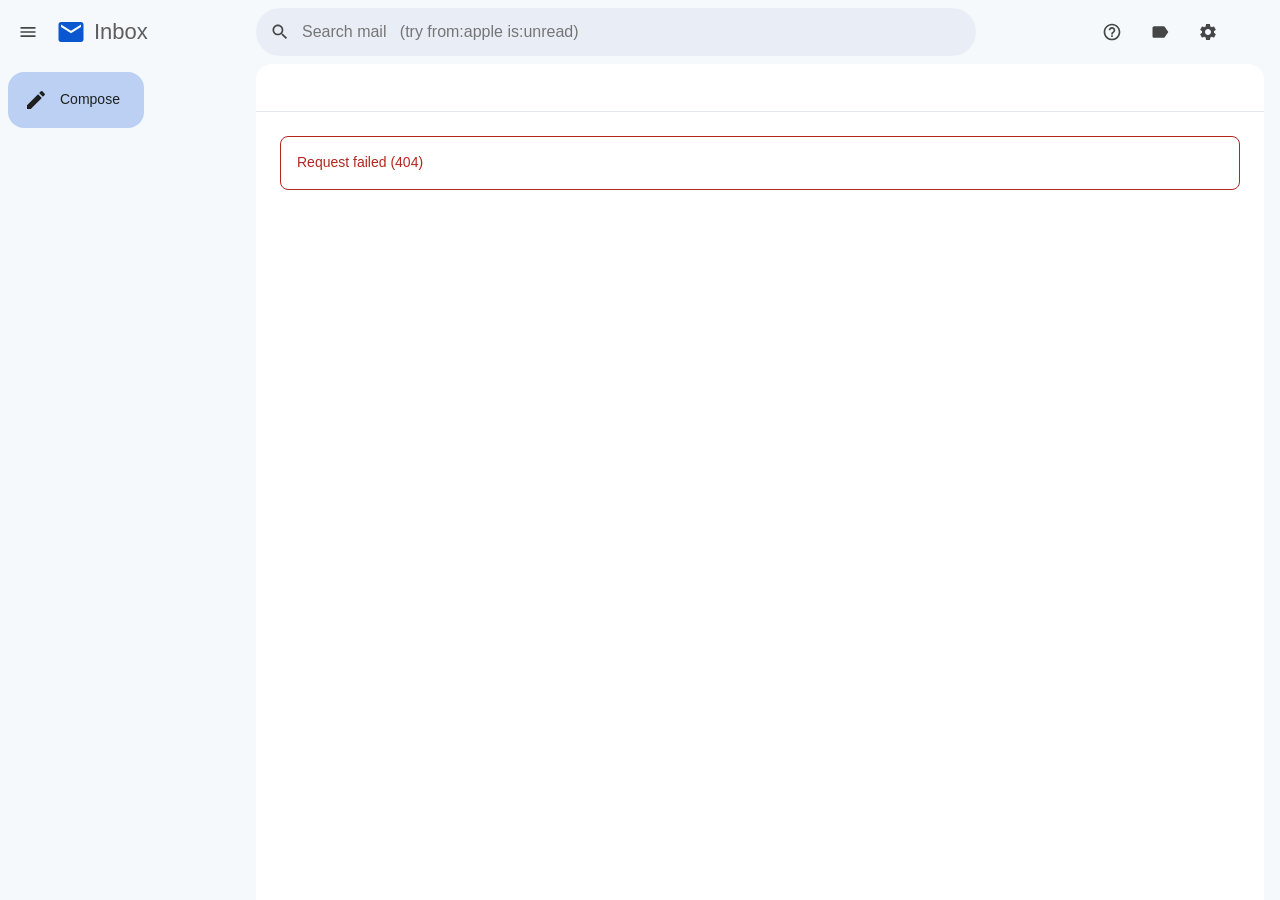
==== commit deb11e7e: "Name the window after the signed-in account; brand label reads Inbox The page title is now the accou" ====
--- a/static/index.html
+++ b/static/index.html
@@ -3,7 +3,7 @@
 <head>
   <meta charset="utf-8">
   <meta name="viewport" content="width=device-width, initial-scale=1">
-  <title>Mail</title>
+  <title>Inbox</title>
   <link rel="stylesheet" href="/static/app.css">
   <script src="/static/app.js" defer></script>
   <!--BOOT-->
@@ -13,7 +13,7 @@
   <div class="bg-layer" id="bgLayer" aria-hidden="true"></div>
   <header class="topbar">
     <button class="icon-btn" id="menuBtn" title="Main menu" data-icon="menu"></button>
-    <div class="brand"><span class="logo" data-icon="mail"></span><span>Mail</span></div>
+    <div class="brand"><span class="logo" data-icon="mail"></span><span>Inbox</span></div>
     <form class="search" id="searchForm" role="search">
       <button type="submit" class="icon-btn" title="Search" data-icon="search"></button>
       <input id="searchInput" type="search" placeholder="Search mail   (try from:apple is:unread)" autocomplete="off" spellcheck="false">
